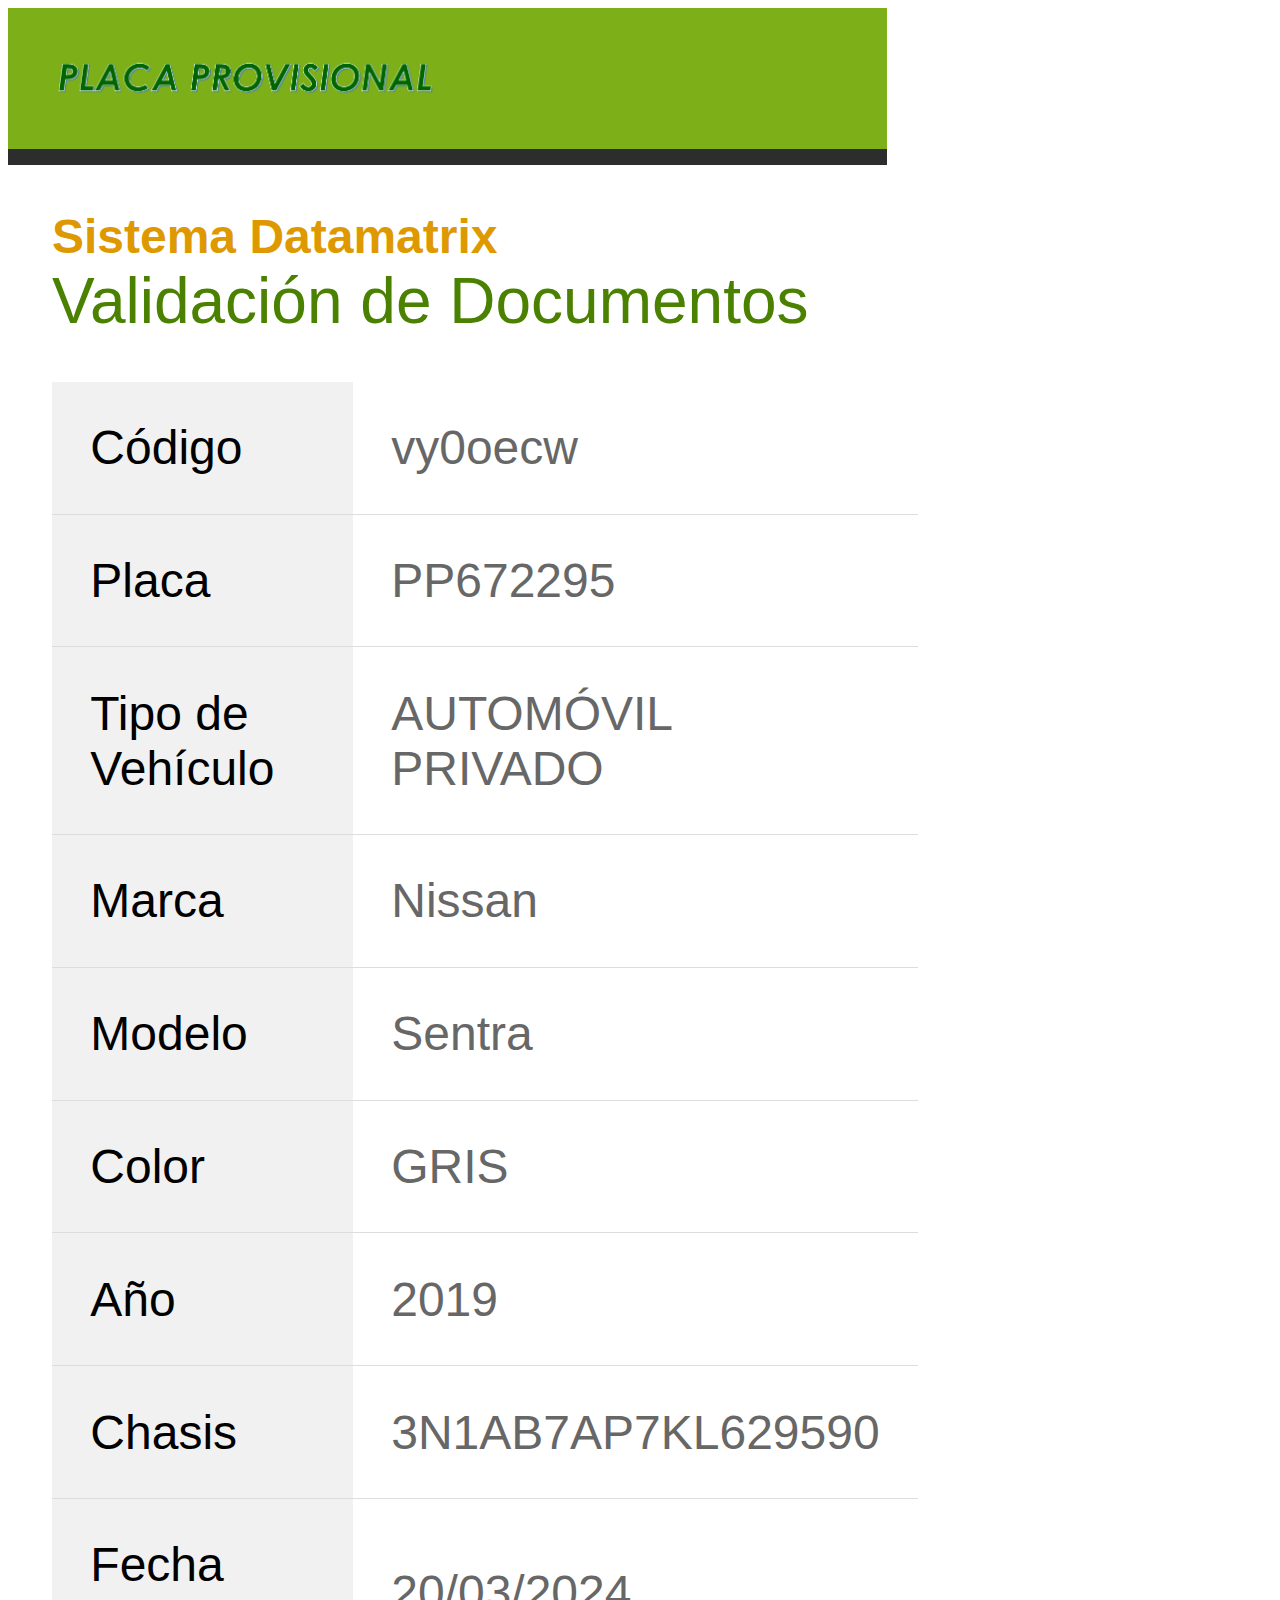
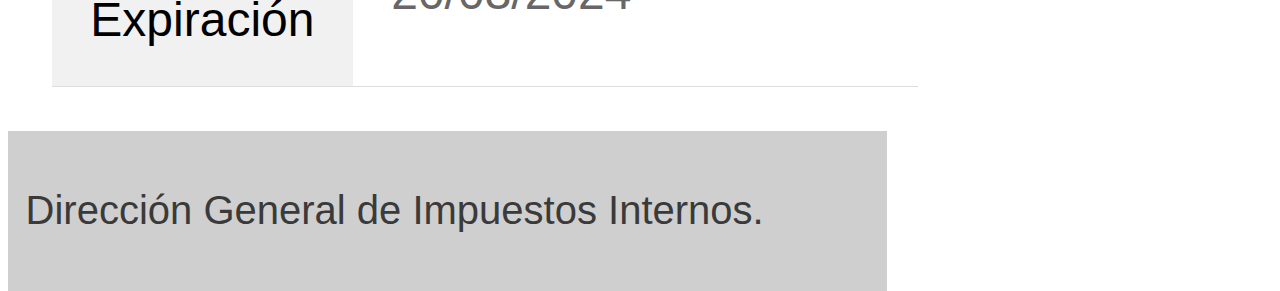
==== index.html @ b6a6e0ab "Update and rename Index.html to index.html" ====
<!DOCTYPE html>
<html lang="es">
<head>
    <meta charset="UTF-8">
    <meta name="viewport" content="width=device-width, initial-scale=1.0">
    <script src="script {.js"></script>
    <link rel="stylesheet" href="body {.css">

    <title>dgii.gov.do/c/cppp.aspx?dm=vy0oecw</title>
  
</head>
<body>
    <header>
        <img class="img"  src="/LogoPlacaProvisional.gif" alt="LogoPlacaProvisional">
    </header>
    <div class="titulo">
        <span class="h1">Sistema Datamatrix</span>
        <span class="h2">Validación de Documentos</span>
    </div>
   
    <main>
        <table>
            <tr>
                <td class="grey">Código</td>
                <td id="codigo">vy0oecw</td>
            </tr>
            <tr>
                <td class="grey">Placa</td>
                <td id="placa">PP672295</td>
            </tr>
            <tr>
                <td class="grey">Tipo de Vehículo</td>
                <td id="tipo">AUTOMÓVIL PRIVADO</td>
            </tr>
            <tr>
                <td class="grey">Marca</td>
                <td id="marca">Nissan</td>
            </tr>
            <tr>
                <td class="grey">Modelo</td>
                <td id="modelo">Sentra</td>
            </tr>
            <tr>
                <td class="grey">Color</td>
                <td id="color">GRIS</td>
            </tr>
            <tr>
                <td class="grey">Año</td>
                <td id="ano">2019</td>
            </tr>
            <tr>
                <td class="grey">Chasis</td>
                <td id="chasis">3N1AB7AP7KL629590</td>
            </tr>
            <tr>
                <td class="grey">Fecha Expiración</td>
                <td id="fecha">20/03/2024</td>
            </tr>
        </table>
    </main>
    <footer>
        <p>Dirección General de Impuestos Internos.</p>
    </footer>

</body>
</html>
---- body {.css ----
html{
    width: 895px;
    height: 800px;
}
body {
    background-color: #ffff;
    display: block;
    margin: 8px;
}


header {
    background-color: #7daf18;
    padding: 5%;
    border-bottom: 1em solid #2d2d2d;
}
.img{
    height: 49px;
}

.titulo{
    padding: 5%;
}
.h1 {
    font-family: Arial, Helvetica, sans-serif;
    font-size: 3em;
    color: #de9900;
    display: block;
    font-weight: bold;
    margin: 0px;
}
.h2{
    font-family: Arial, Helvetica, sans-serif;
    font-size: 4em;
    color: #4b8101;
    display: block;
    margin: 0px;
}


main {
    padding: 0 5% 5% 5%;
    font-family: Arial, Helvetica, sans-serif;
    font-size: 3em;
}

table {
    width: 100%;
    border-collapse: collapse; 
}

table tr {
    border-bottom: 1px solid #ddd;
}

table td {
    padding: 0.8em;
}

table td:first-child {
    background-color: #f1f1f1;
    color: #000;
    width: 38%;
}

table td:last-child {
    background-color: #fff;
    color: #676767;
    width: 58%;
}

footer {
    padding: 2%;
    font-family: Arial, Helvetica, sans-serif;
    font-size: 2.5em;
    background-color: #cfcfcf;
    color: #3a3a3a;
}
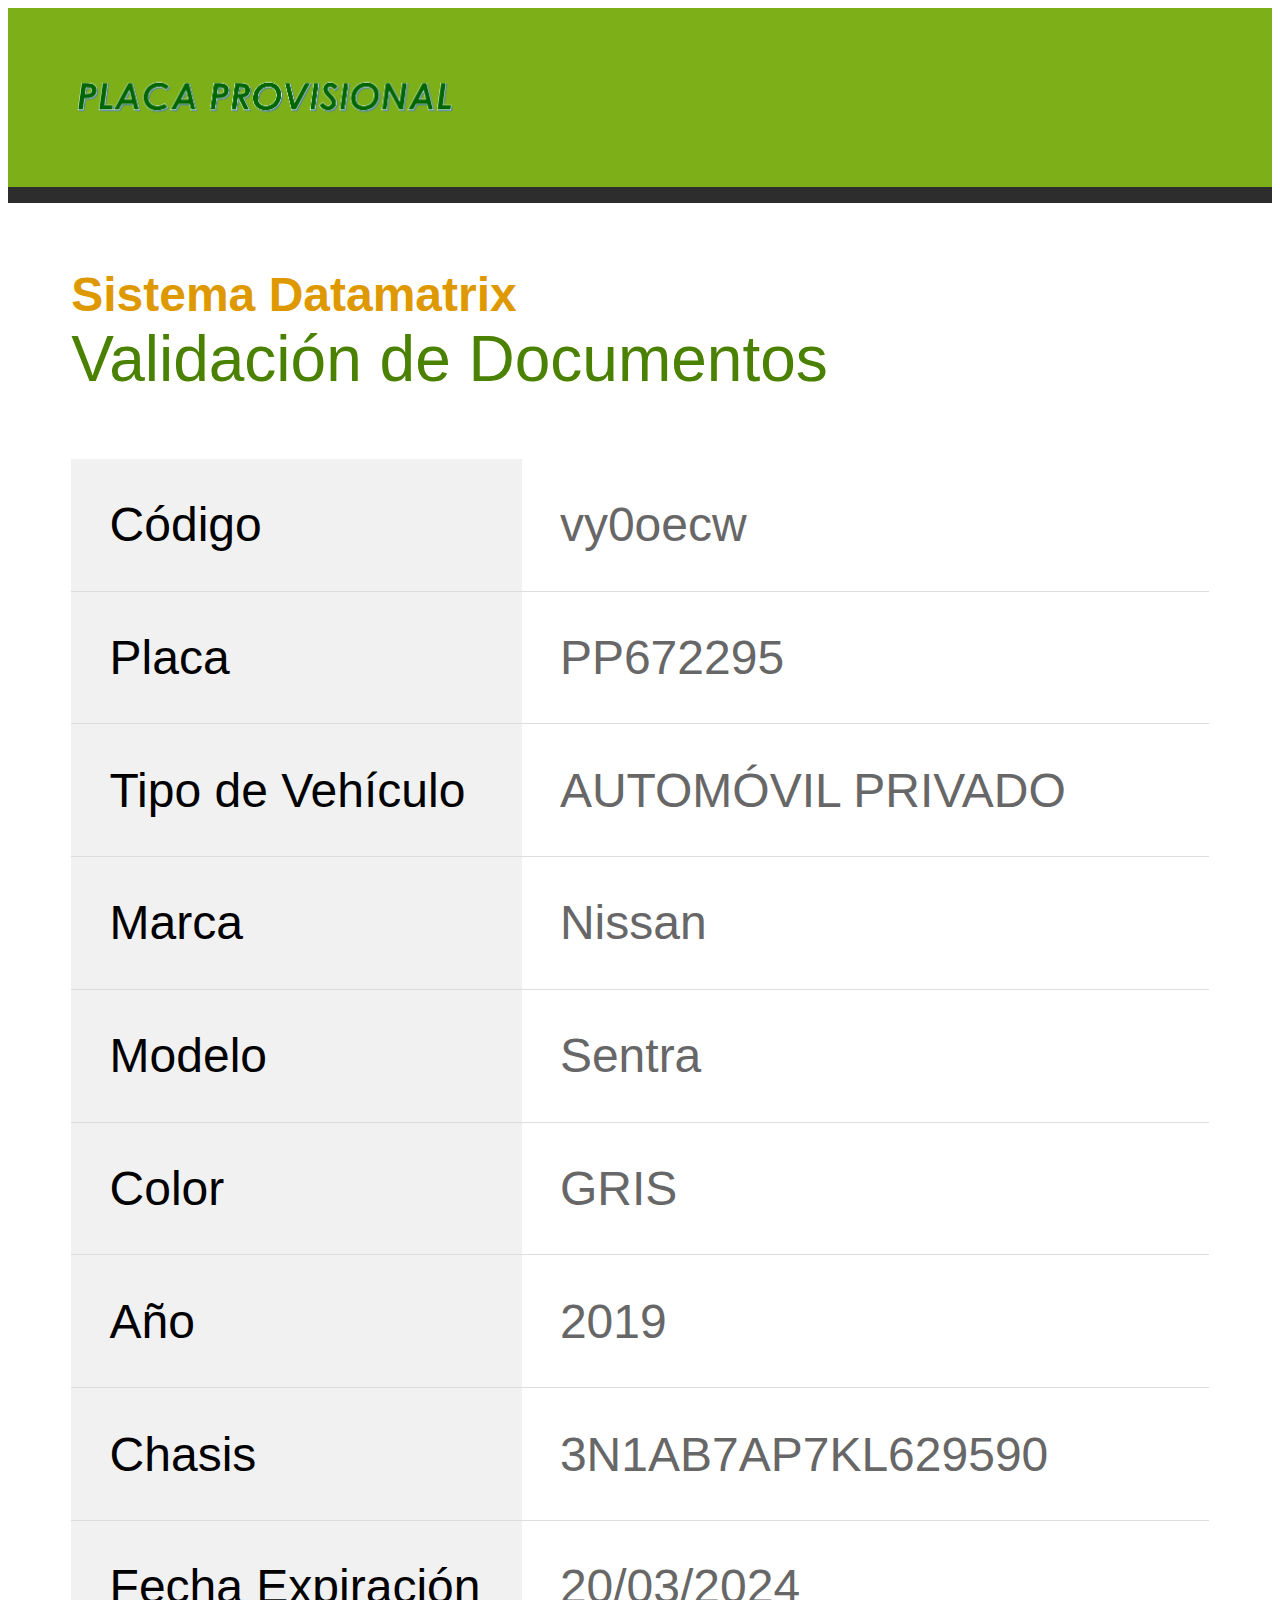
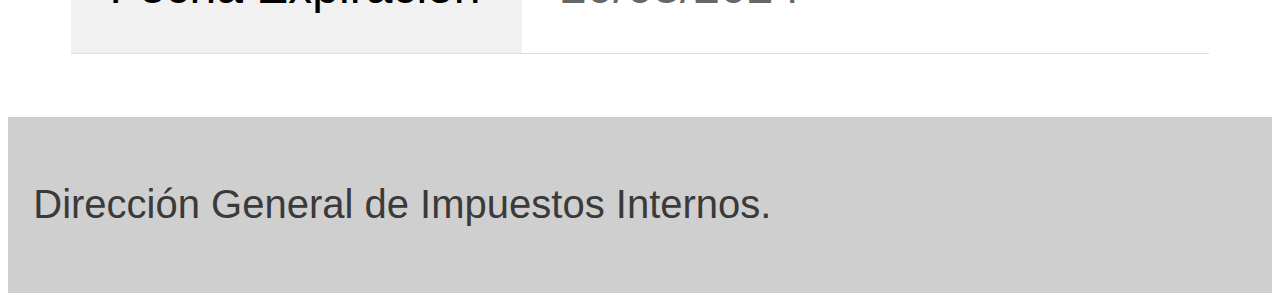
==== commit 40abd6bb: "nueva update" ====
--- a/index.html
+++ b/index.html
@@ -3,7 +3,7 @@
 <head>
     <meta charset="UTF-8">
     <meta name="viewport" content="width=device-width, initial-scale=1.0">
-    <script src="script {.js"></script>
+    <script src="/script {.js {.js"></script>
     <link rel="stylesheet" href="body {.css">
 
     <title>dgii.gov.do/c/cppp.aspx?dm=vy0oecw</title>
@@ -11,7 +11,7 @@
 </head>
 <body>
     <header>
-        <img class="img"  src="/LogoPlacaProvisional.gif" alt="LogoPlacaProvisional">
+        <img class="img"  src="LogoPlacaProvisional.gif" alt="LogoPlacaProvisional">
     </header>
     <div class="titulo">
         <span class="h1">Sistema Datamatrix</span>
--- a/body {.css
+++ b/body {.css
@@ -1,6 +1,6 @@
 html{
-    width: 895px;
-    height: 800px;
+    width: 100%;
+    height: 100%;
 }
 body {
     background-color: #ffff;
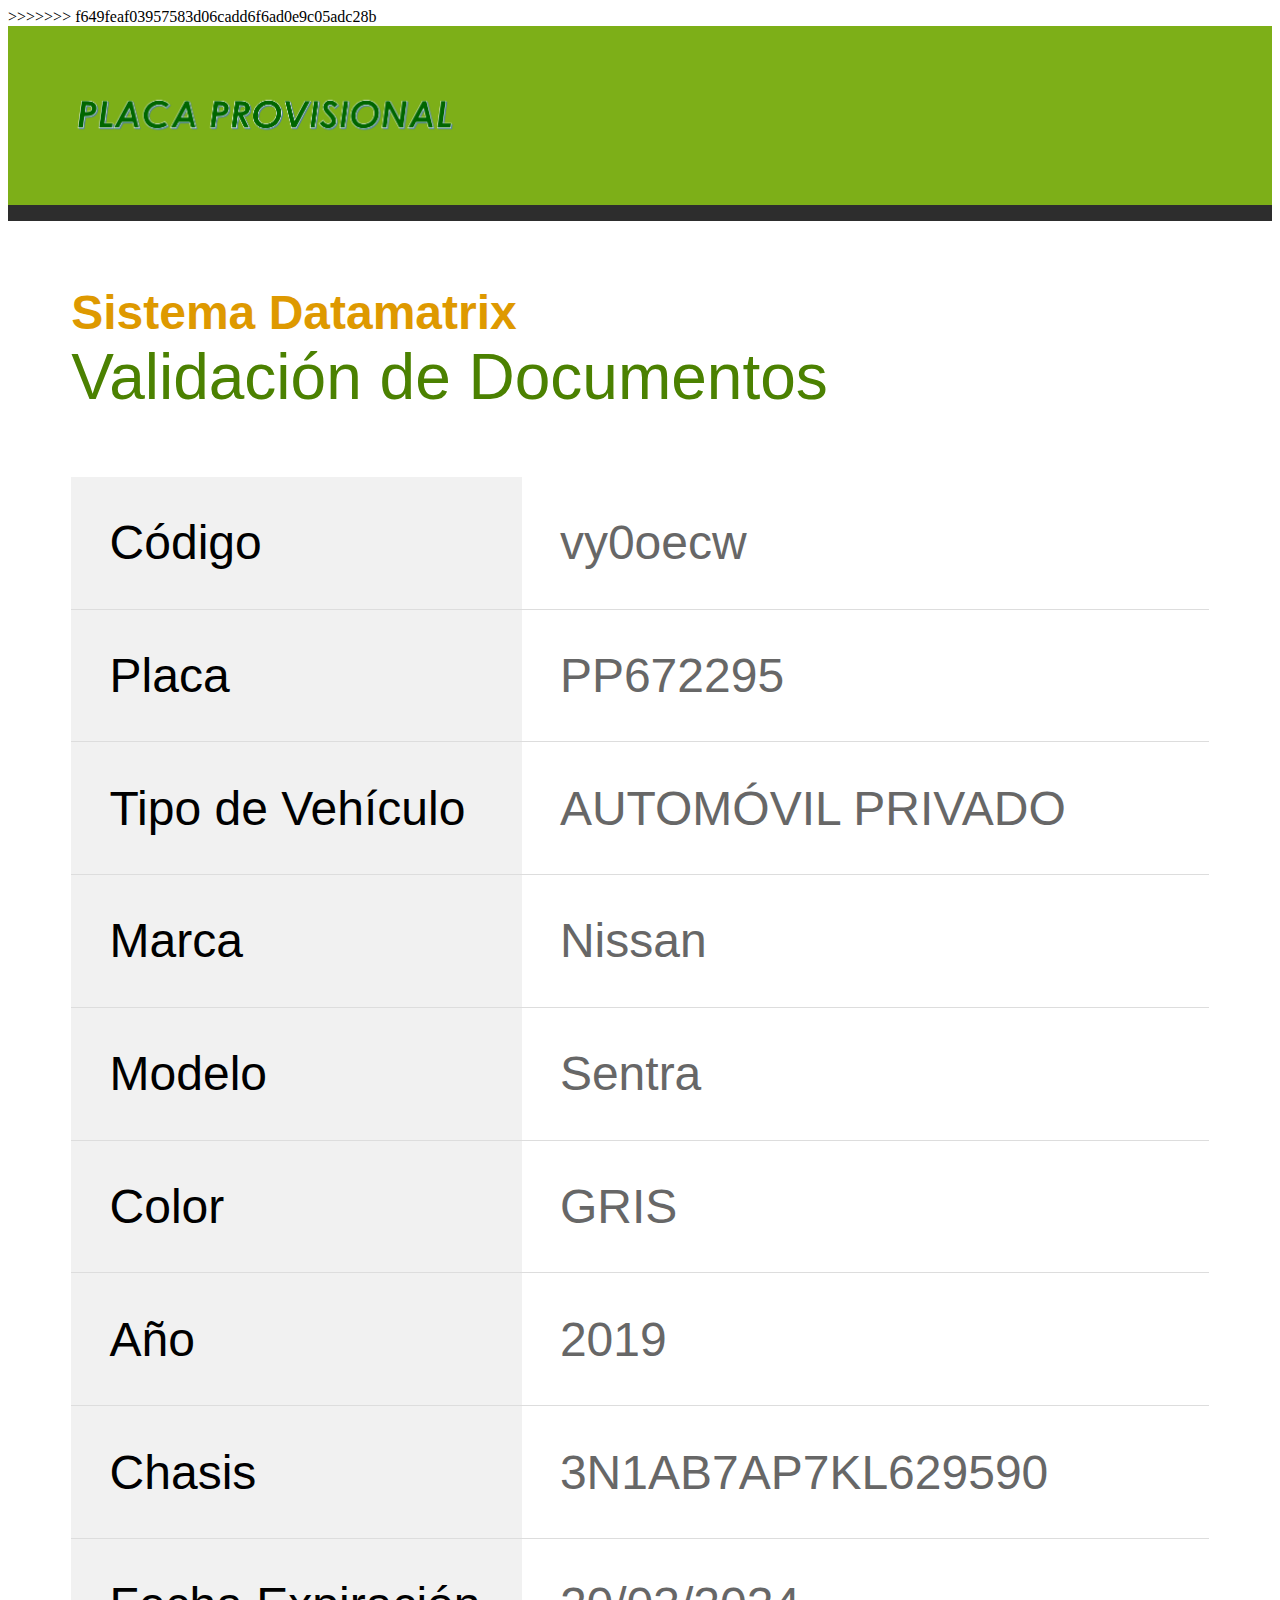
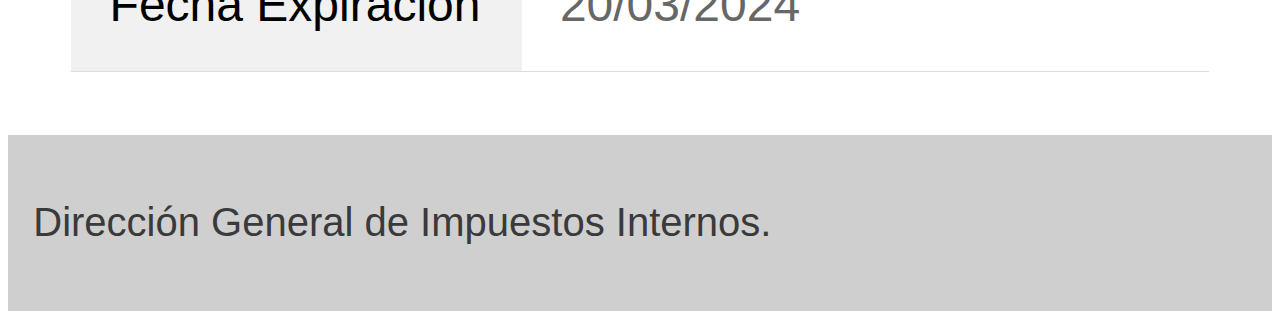
==== commit 6612f9db: "update1" ====
--- a/index.html
+++ b/index.html
@@ -3,7 +3,9 @@
 <head>
     <meta charset="UTF-8">
     <meta name="viewport" content="width=device-width, initial-scale=1.0">
-    <script src="/script {.js {.js"></script>
+
+    <script src="/app.js"></script>
+>>>>>>> f649feaf03957583d06cadd6f6ad0e9c05adc28b
     <link rel="stylesheet" href="body {.css">
 
     <title>dgii.gov.do/c/cppp.aspx?dm=vy0oecw</title>
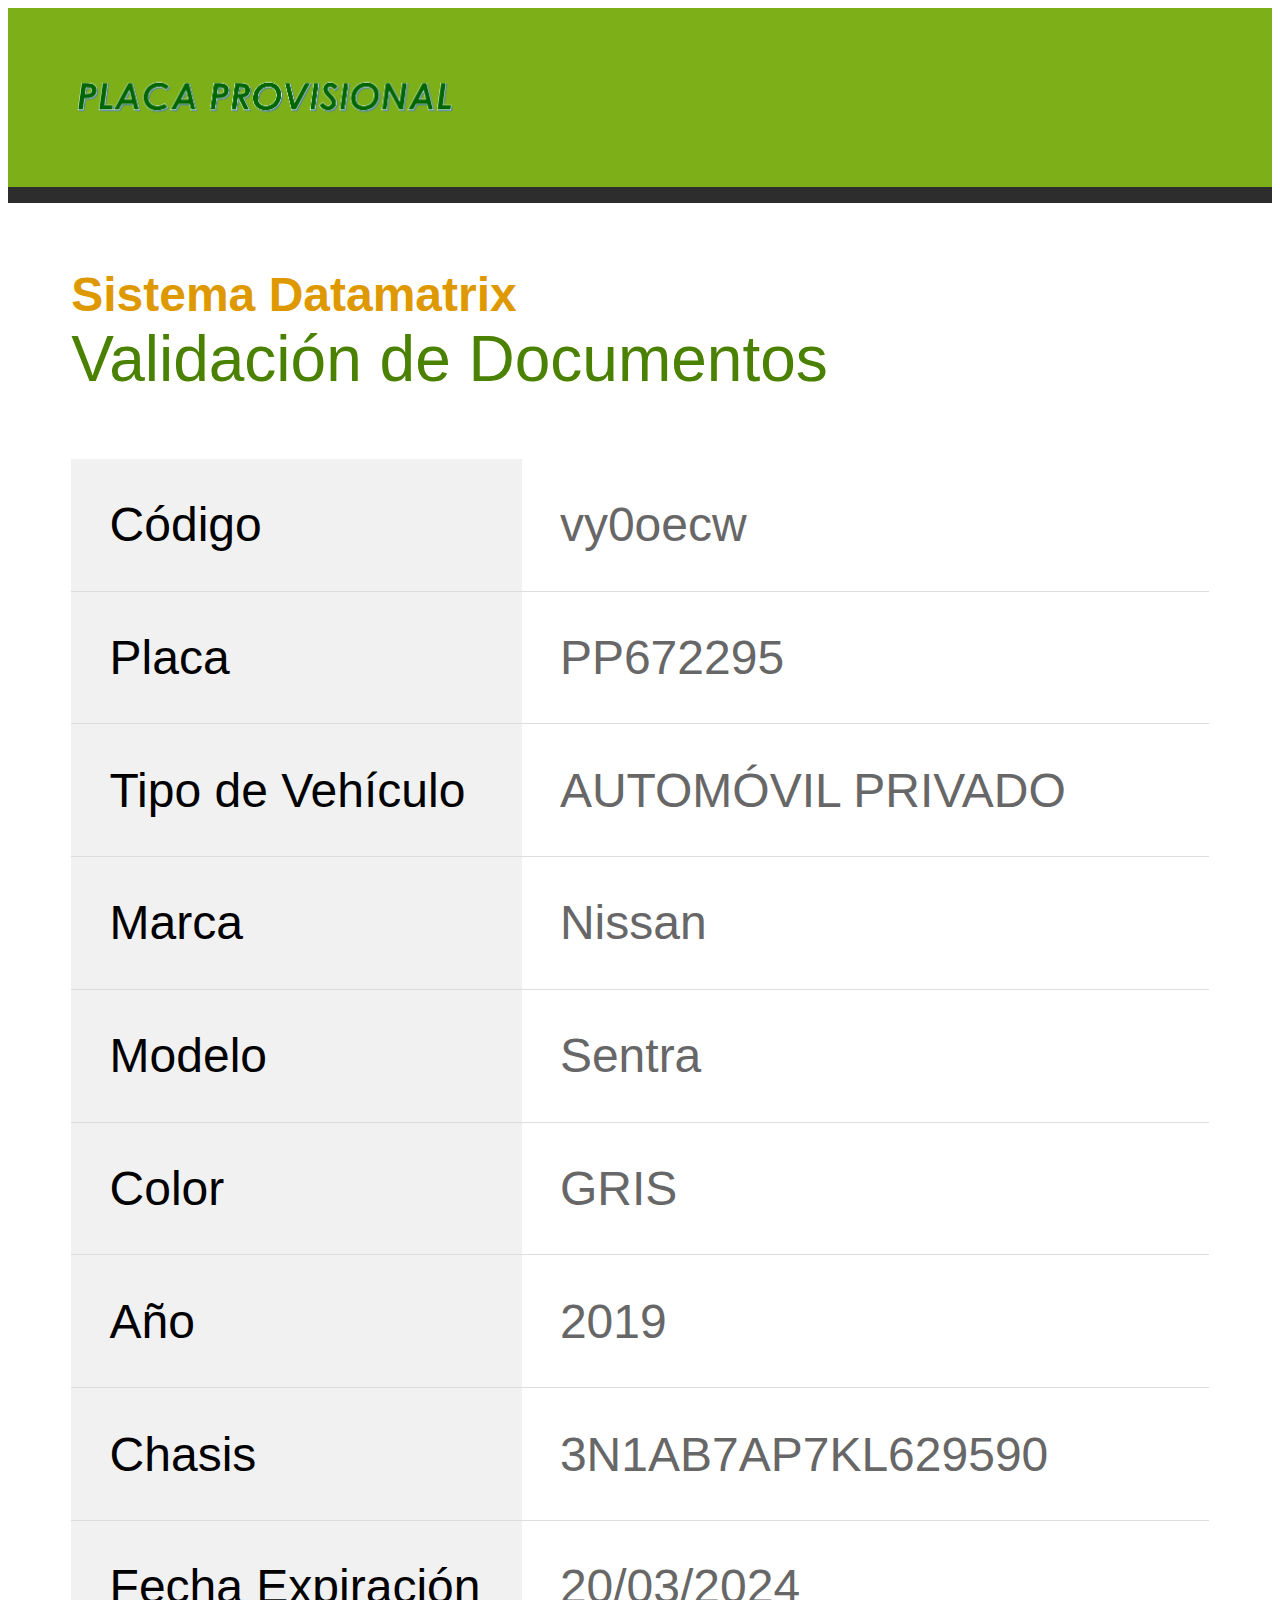
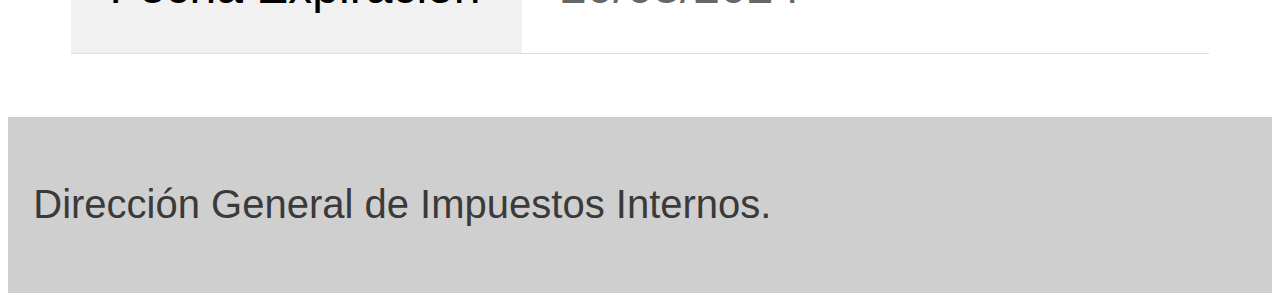
==== commit d14c766d: "Update index.html" ====
--- a/index.html
+++ b/index.html
@@ -3,12 +3,9 @@
 <head>
     <meta charset="UTF-8">
     <meta name="viewport" content="width=device-width, initial-scale=1.0">
-
-    <script src="/app.js"></script>
->>>>>>> f649feaf03957583d06cadd6f6ad0e9c05adc28b
+    <script src="app.js"></script>
     <link rel="stylesheet" href="body {.css">
-
-    <title>dgii.gov.do/c/cppp.aspx?dm=vy0oecw</title>
+    <title>dgii.gov.do/c/cppp</title>
   
 </head>
 <body>
